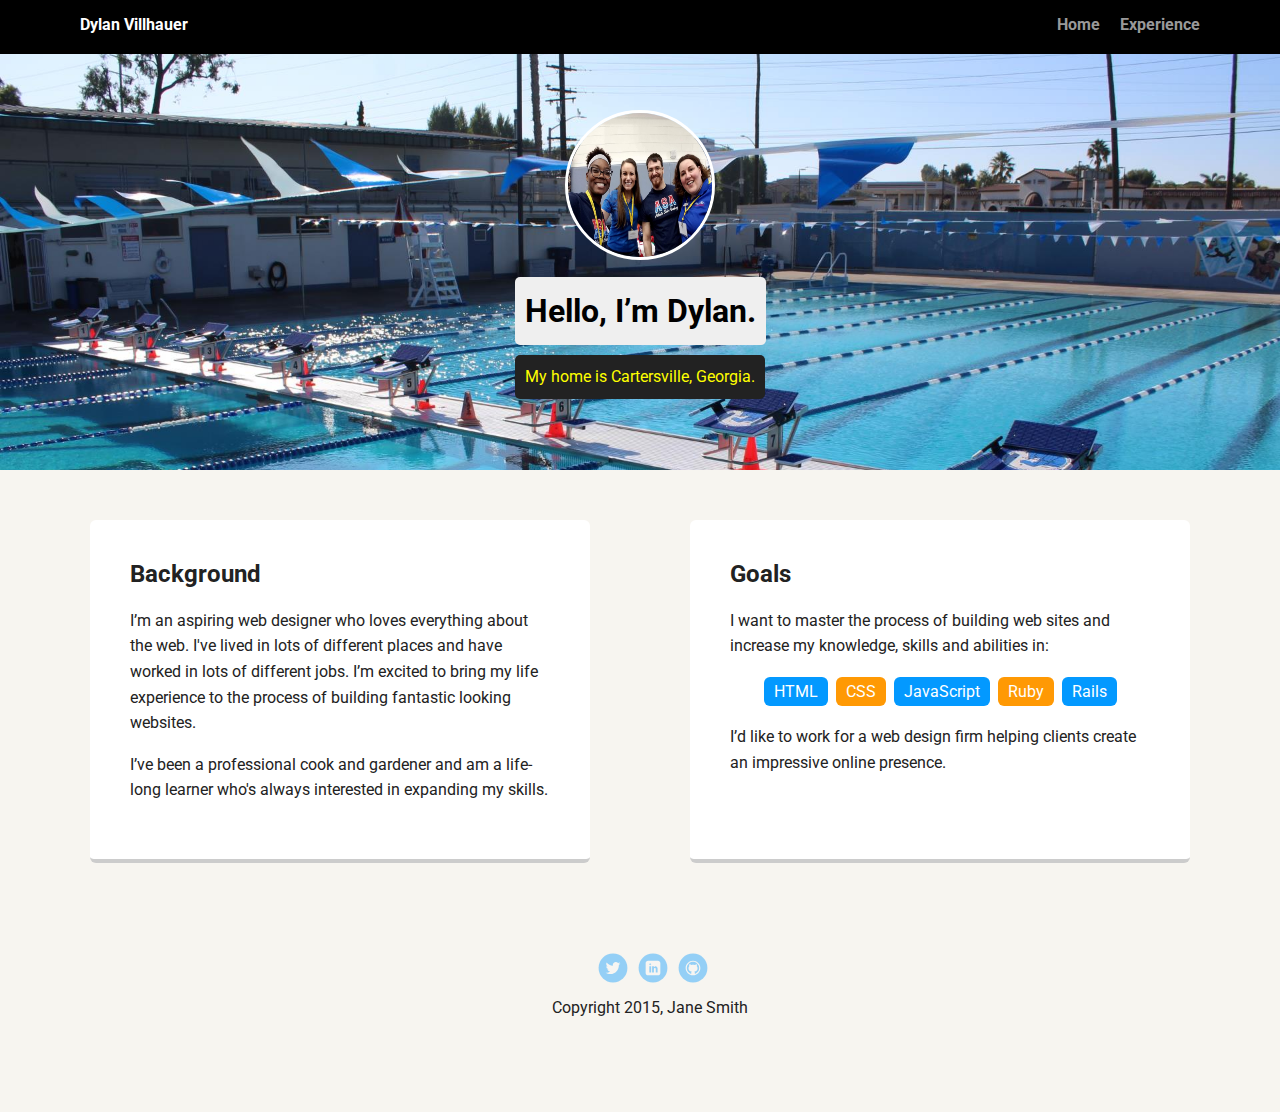
==== index.html @ ca537787 "added starting project files" ====
<!doctype html>
<html lang="en">
<head>
  <meta charset="utf-8">
  <title>Dylan Villhuaer's Profile</title>
  <meta name="viewport" content="width=device-width, initial-scale=1.0">
  <link rel="stylesheet" href="styles.css">
  <link href="https://fonts.googleapis.com/css?family=Muli%7CRoboto:400,300,500,700,900" rel="stylesheet"></head>
  <body>

    <div class="main-nav">
        <ul class="nav">
          <li class="name">Dylan Villhauer</li>
          <li><a href="index.html">Home</a></li>
          <li><a href="#">Experience</a></li>
        </ul>
    </div>

    <header>
      <img src="images/profile-pic.jpg" alt="Picture of Dylan Villhuaer with coworkers" class="profile-image">
      <h1 class="tag name">Hello, I’m Dylan.</h1>
      <p class="tag location">My home is Cartersville, Georgia.</p>
    </header>

    <main class="flex">
      <div class="card">
        <h2>Background</h2>
        <p>I’m an aspiring web designer who loves everything about the web. I've lived in lots of different places and have worked in lots of different jobs. I’m excited to bring my life experience to the process of building fantastic looking websites.</p>
        <p>I’ve been a professional cook and gardener and am a life-long learner who's always interested in expanding my skills.</p>
      </div> 

      <div class="card">
        <h2>Goals</h2>
        <p>I want to master the process of building web sites and increase my knowledge, skills and abilities in:</p>
        <ul class="skills">
          <li>HTML</li>
          <li>CSS</li>
          <li>JavaScript</li>
          <li>Ruby</li>
          <li>Rails</li>
        </ul>
        <p>I’d like to work for a web design firm helping clients create an impressive online presence.</p>
      </div> 

    </main>
    <footer>
      <ul>
        <li><a href="#" class="social twitter">Twitter</a></li>
        <li><a href="#" class="social linkedin">LinkedIn</a></li>
        <li><a href="#" class="social github">Github</a></li>
      </ul>
      <p class="copyright">Copyright 2015, Jane Smith</p>
    </footer>
  </body>
  </html>
---- styles.css ----
/* Global Layout Set-up */
* { 
  box-sizing: border-box;
}
  
body {
  margin: 0;
  padding: 0;
  text-align: center;
  font-family: 'Roboto', sans-serif;
  color: #222;
  background: #f7f5f0;
}
/* Link Styles */

a {
  text-decoration: none;
  color: #999;
}
a:hover {
  color: #6633ff;
}

/* Section Styles */

.main-nav {
  width: 100%;
  background: black;
  min-height: 30px;
  padding: 10px;
  position: fixed;
  text-align: center;
}
.nav {
  display: flex;
  justify-content: space-around;
  font-weight: 700;
  list-style-type: none;
  margin: 0 auto;
  padding: 0;
}

.nav .name {
    display: block;
    margin-right: auto;
    color: white;
}
.nav li {
  padding: 5px 10px 10px 10px;
}
.nav a {
  transition: all .5s;
}
.nav a:hover {
  color: white
}

header {
  text-align: center;
  background: url('images/swim-pool.jpg') no-repeat top center ;
  background-size: cover;
  overflow: hidden;
  padding-top: 60px;
}
header {
  line-height: 1.5;
}
header .profile-image {
  margin-top: 50px;
  width: 150px;
  height: 150px;
  border-radius: 50%;
  border: 3px solid white;
  transition: all .5s;
}
header .profile-image:hover {
  transform: scale(1.2) rotate(5deg);
}
.tag {
  background-color: #efefef;
  color: black;
  padding: 10px;
  border-radius: 5px;
  display: table;
  margin: 10px auto;
} 
.location {
  background-color: #222;
  color: yellow;
}
.card {
  margin: 30px;
  padding: 20px 40px 40px;
  max-width: 500px;
  text-align: left;
  background: #fff;
  border-bottom: 4px solid #ccc;
  border-radius: 6px;
  transition: all .5s;
}
.card:hover {
  border-color: #ff99ff;
}

ul.skills {
  padding: 0;
  text-align: center;
}

.skills li {
  border-radius: 6px;
  display: inline-block;
  background: #ff9904;
  color: white;
  padding: 5px 10px;
  margin: 2px;
}

.skills li:nth-child(odd) {
  background: #0399ff;
}

footer {
  width: 100%;
  min-height: 30px;
  padding: 20px 0 40px 20px;
}

footer .copyright {
  top: -8px;
  font-size: .75em;
}

footer ul {
  list-style-type: none;
  margin: 0;
  padding: 0;
}

footer ul li {
  display: inline-block;
}

a.social {
  display: inline-block;
  text-indent: -9999px;
  margin-left: 5px;
  width: 30px;
  height: 30px;
  background-size: 30px 30px;
  opacity: .4;
  transition: all .5s;
}
a.twitter {
  background-image: url(images/twitter.svg);
}
a.linkedin {
  background-image: url(images/linkedin.svg);
}
a.github {
  background-image: url(images/github.svg);
}
a.social:hover {
  opacity: 1;
}
.clearfix {
  clear: both;
}

/* Styles for larger screens */
@media screen and (min-width: 720px) {
  
  .flex {
      display: -ms-flexbox;      /* TWEENER - IE 10 */
      display: flex; 
      max-width: 1200px;
      -ms-flex-pack: distribute;
      justify-content: space-around;
      margin: 0 auto;
  }

  header {
    min-height: 470px;
  }

  .nav {
    max-width: 1200px;
    padding: 0 30px;
  }


  main {
    padding-top: 20px;
  }

  main p {
    line-height: 1.6em;
  }

  footer {
    font-size: 1.3em;
    max-width: 1200px;
    margin: 40px auto;
  }

}
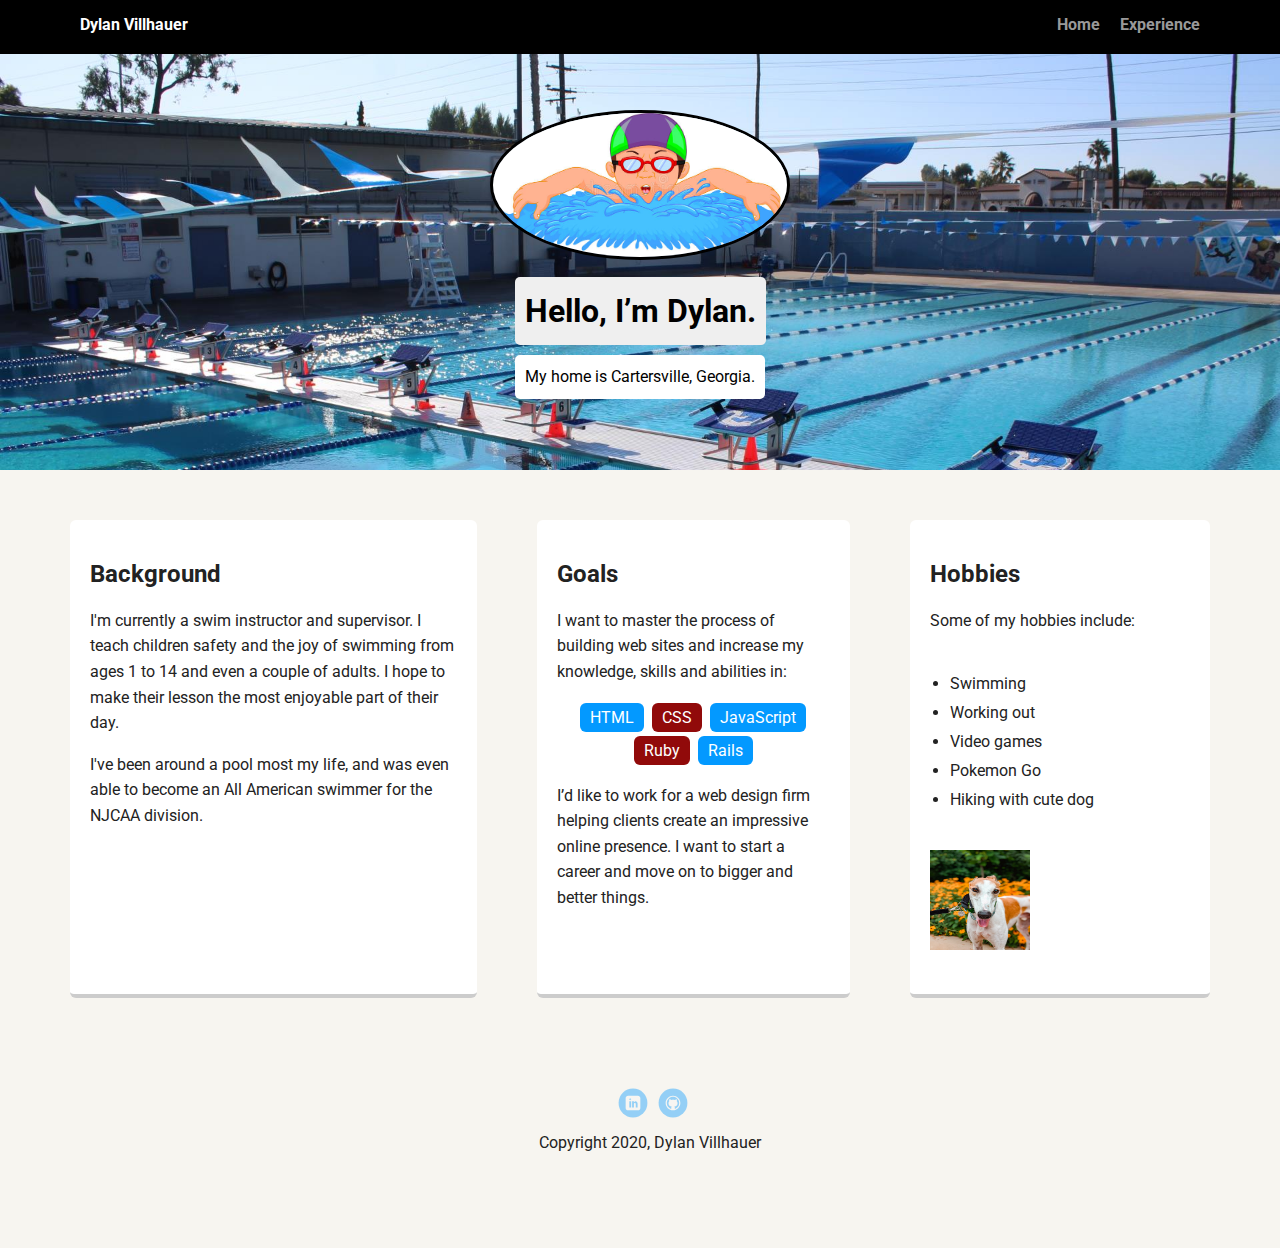
==== commit 70a6d679: "Added new column, changed profile picture" ====
--- a/index.html
+++ b/index.html
@@ -17,7 +17,7 @@
     </div>
 
     <header>
-      <img src="images/profile-pic.jpg" alt="Picture of Dylan Villhuaer with coworkers" class="profile-image">
+      <img src="images/profile-pic.jpg" alt="Picture of a guy swimming" class="profile-image">
       <h1 class="tag name">Hello, I’m Dylan.</h1>
       <p class="tag location">My home is Cartersville, Georgia.</p>
     </header>
@@ -25,8 +25,8 @@
     <main class="flex">
       <div class="card">
         <h2>Background</h2>
-        <p>I’m an aspiring web designer who loves everything about the web. I've lived in lots of different places and have worked in lots of different jobs. I’m excited to bring my life experience to the process of building fantastic looking websites.</p>
-        <p>I’ve been a professional cook and gardener and am a life-long learner who's always interested in expanding my skills.</p>
+        <p>I'm currently a swim instructor and supervisor. I teach children safety and the joy of swimming from ages 1 to 14 and even a couple of adults. I hope to make their lesson the most enjoyable part of their day.</p>
+        <p>I've been around a pool most my life, and was even able to become an All American swimmer for the NJCAA division.</p>
       </div> 
 
       <div class="card">
@@ -39,17 +39,29 @@
           <li>Ruby</li>
           <li>Rails</li>
         </ul>
-        <p>I’d like to work for a web design firm helping clients create an impressive online presence.</p>
+        <p>I’d like to work for a web design firm helping clients create an impressive online presence. I want to start a career and move on to bigger and better things.</p>
       </div> 
+
+      <div class="card">
+        <h2>Hobbies</h2>
+        <p>Some of my hobbies include:</p>
+        <ul class="hobbies">
+          <li>Swimming</li>
+          <li>Working out</li>
+          <li>Video games</li>
+          <li>Pokemon Go</li>
+          <li>Hiking with cute dog</li>
+        </ul>
+        <img src="images/paul-the-dog.jpg" alt="A Picture of the dog Paul" class="hobby-picture">
+      </div>
 
     </main>
     <footer>
       <ul>
-        <li><a href="#" class="social twitter">Twitter</a></li>
-        <li><a href="#" class="social linkedin">LinkedIn</a></li>
-        <li><a href="#" class="social github">Github</a></li>
+        <li><a href="https://www.linkedin.com/in/dylan-villhauer-3693aa1ba/" class="social linkedin">LinkedIn</a></li>
+        <li><a href="https://github.com/DylanVillh" class="social github">Github</a></li>
       </ul>
-      <p class="copyright">Copyright 2015, Jane Smith</p>
+      <p class="copyright">Copyright 2020, Dylan Villhauer</p>
     </footer>
   </body>
   </html>
--- a/styles.css
+++ b/styles.css
@@ -67,14 +67,14 @@
 }
 header .profile-image {
   margin-top: 50px;
-  width: 150px;
+  width: 300px;
   height: 150px;
   border-radius: 50%;
-  border: 3px solid white;
+  border: 3px solid rgb(0, 0, 0);
   transition: all .5s;
 }
 header .profile-image:hover {
-  transform: scale(1.2) rotate(5deg);
+  transform: scale(1.3) rotate(360deg);
 }
 .tag {
   background-color: #efefef;
@@ -85,13 +85,14 @@
   margin: 10px auto;
 } 
 .location {
-  background-color: #222;
-  color: yellow;
+  background-color: white;
+  color: black;
 }
 .card {
   margin: 30px;
-  padding: 20px 40px 40px;
+  padding: 20px 20px 40px;
   max-width: 500px;
+  min-width: 300px;
   text-align: left;
   background: #fff;
   border-bottom: 4px solid #ccc;
@@ -110,7 +111,7 @@
 .skills li {
   border-radius: 6px;
   display: inline-block;
-  background: #ff9904;
+  background: #910a0a;
   color: white;
   padding: 5px 10px;
   margin: 2px;
@@ -118,6 +119,20 @@
 
 .skills li:nth-child(odd) {
   background: #0399ff;
+}
+
+ul.hobbies {
+  padding: 20px;
+}
+
+.hobbies li {
+  padding: 5px 0;
+  margin: 0;
+}
+
+.hobby-picture{
+  width: 100px;
+  height: 100px;
 }
 
 footer {
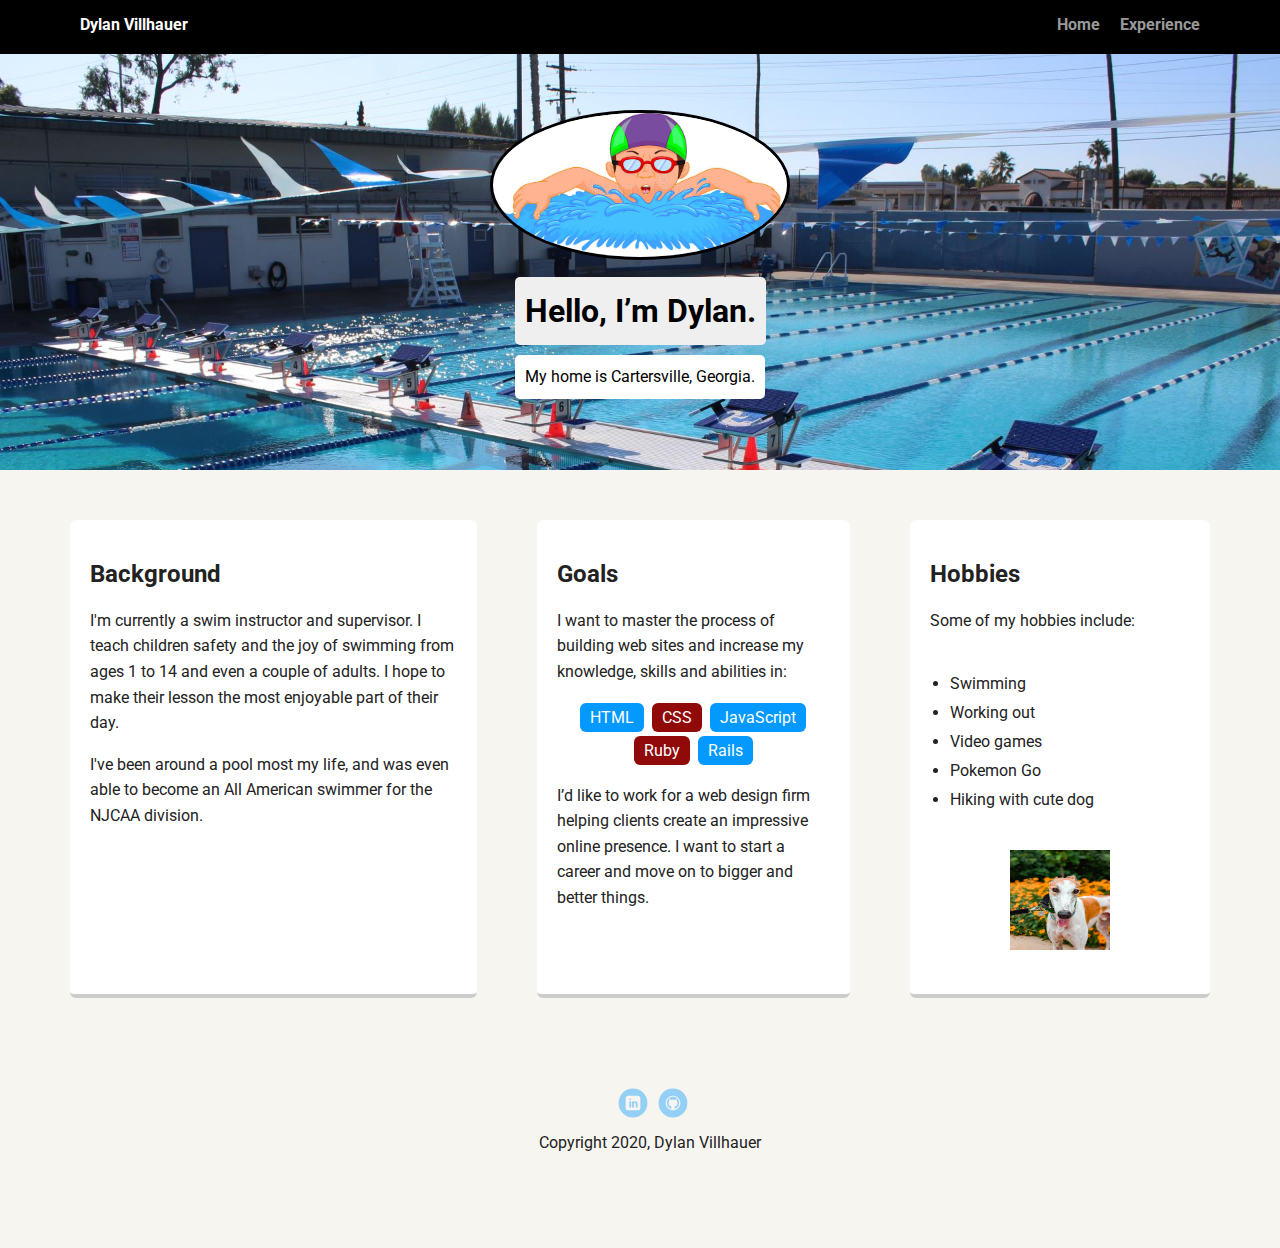
==== commit 08c0f44c: "added a new html and changed some class names" ====
--- a/index.html
+++ b/index.html
@@ -12,7 +12,7 @@
         <ul class="nav">
           <li class="name">Dylan Villhauer</li>
           <li><a href="index.html">Home</a></li>
-          <li><a href="#">Experience</a></li>
+          <li><a href="experience.html">Experience</a></li>
         </ul>
     </div>
 
@@ -23,13 +23,13 @@
     </header>
 
     <main class="flex">
-      <div class="card">
+      <div class="info-block">
         <h2>Background</h2>
         <p>I'm currently a swim instructor and supervisor. I teach children safety and the joy of swimming from ages 1 to 14 and even a couple of adults. I hope to make their lesson the most enjoyable part of their day.</p>
         <p>I've been around a pool most my life, and was even able to become an All American swimmer for the NJCAA division.</p>
       </div> 
 
-      <div class="card">
+      <div class="info-block">
         <h2>Goals</h2>
         <p>I want to master the process of building web sites and increase my knowledge, skills and abilities in:</p>
         <ul class="skills">
@@ -42,7 +42,7 @@
         <p>I’d like to work for a web design firm helping clients create an impressive online presence. I want to start a career and move on to bigger and better things.</p>
       </div> 
 
-      <div class="card">
+      <div class="info-block">
         <h2>Hobbies</h2>
         <p>Some of my hobbies include:</p>
         <ul class="hobbies">
@@ -52,7 +52,9 @@
           <li>Pokemon Go</li>
           <li>Hiking with cute dog</li>
         </ul>
-        <img src="images/paul-the-dog.jpg" alt="A Picture of the dog Paul" class="hobby-picture">
+        <center>
+          <img src="images/paul-the-dog.jpg" alt="A Picture of the dog Paul" class="info-block-pic">
+        </center>
       </div>
 
     </main>
--- a/styles.css
+++ b/styles.css
@@ -88,7 +88,7 @@
   background-color: white;
   color: black;
 }
-.card {
+.info-block {
   margin: 30px;
   padding: 20px 20px 40px;
   max-width: 500px;
@@ -99,8 +99,8 @@
   border-radius: 6px;
   transition: all .5s;
 }
-.card:hover {
-  border-color: #ff99ff;
+.info-block:hover {
+  border-color: #020153;
 }
 
 ul.skills {
@@ -130,7 +130,7 @@
   margin: 0;
 }
 
-.hobby-picture{
+.info-block-pic{
   width: 100px;
   height: 100px;
 }
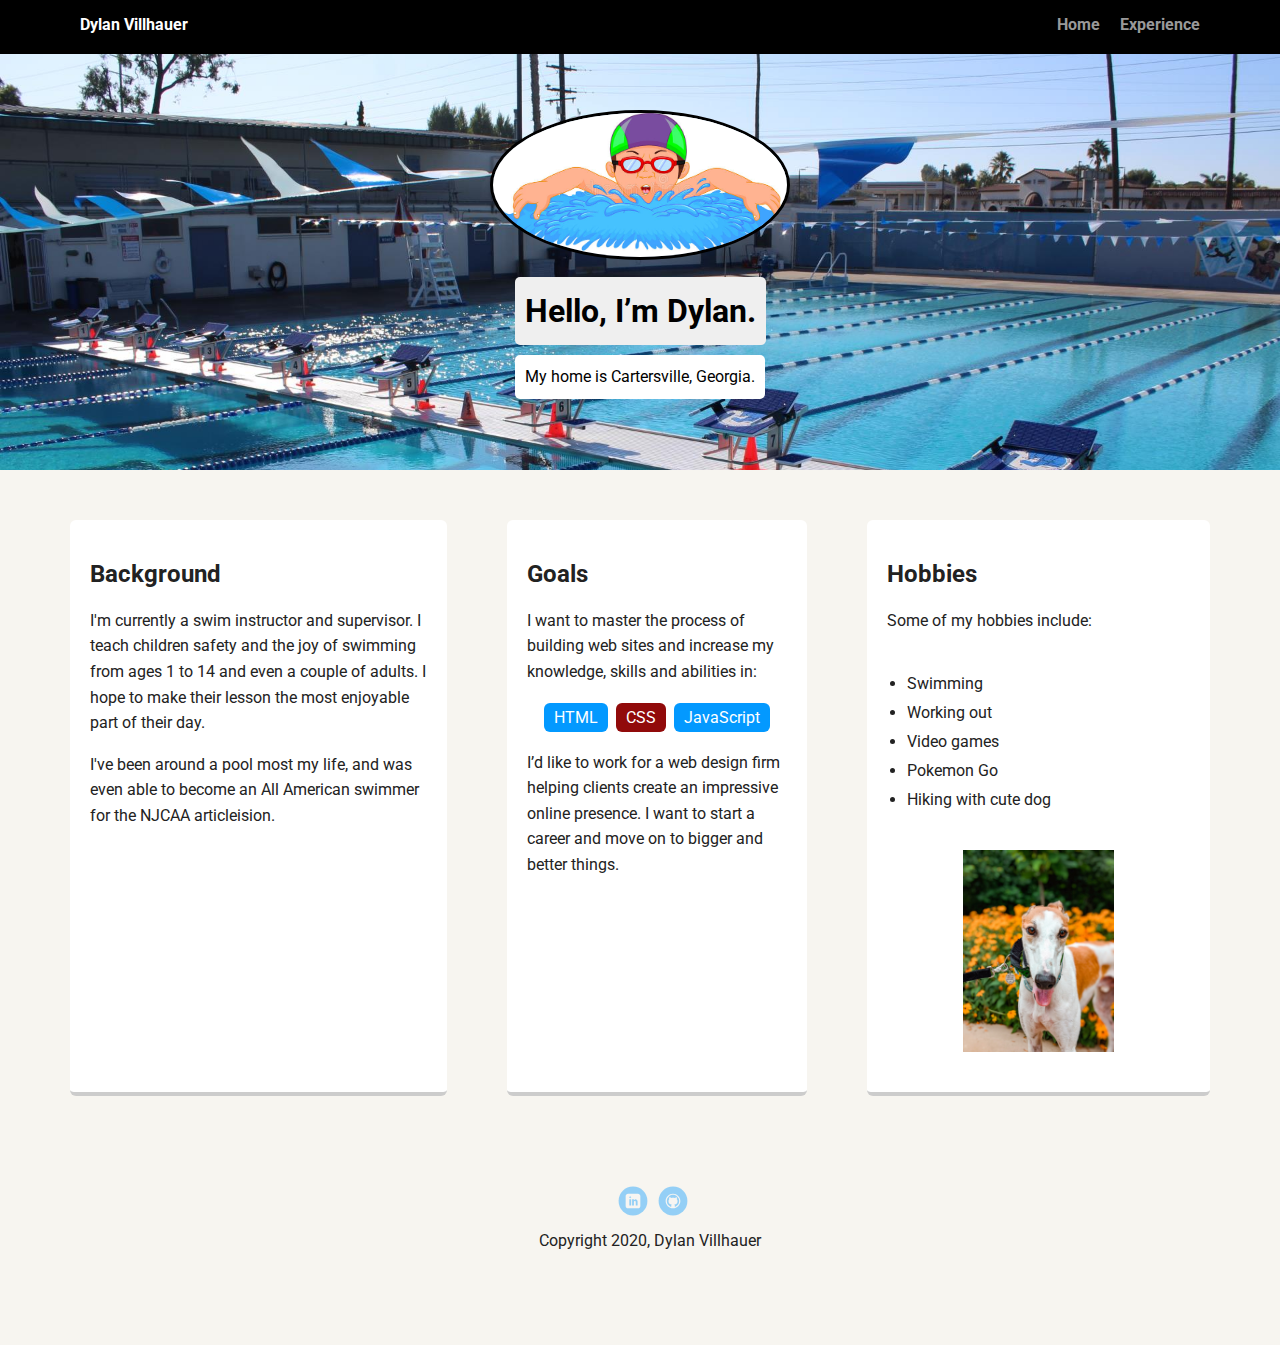
==== commit a700c764: "changed divs, fixed any errors on html and css checks" ====
--- a/index.html
+++ b/index.html
@@ -8,13 +8,13 @@
   <link href="https://fonts.googleapis.com/css?family=Muli%7CRoboto:400,300,500,700,900" rel="stylesheet"></head>
   <body>
 
-    <div class="main-nav">
+    <nav class="main-nav">
         <ul class="nav">
           <li class="name">Dylan Villhauer</li>
           <li><a href="index.html">Home</a></li>
           <li><a href="experience.html">Experience</a></li>
         </ul>
-    </div>
+      </nav>
 
     <header>
       <img src="images/profile-pic.jpg" alt="Picture of a guy swimming" class="profile-image">
@@ -23,26 +23,24 @@
     </header>
 
     <main class="flex">
-      <div class="info-block">
+      <article class="card">
         <h2>Background</h2>
         <p>I'm currently a swim instructor and supervisor. I teach children safety and the joy of swimming from ages 1 to 14 and even a couple of adults. I hope to make their lesson the most enjoyable part of their day.</p>
-        <p>I've been around a pool most my life, and was even able to become an All American swimmer for the NJCAA division.</p>
-      </div> 
+        <p>I've been around a pool most my life, and was even able to become an All American swimmer for the NJCAA articleision.</p>
+      </article> 
 
-      <div class="info-block">
+      <article class="card">
         <h2>Goals</h2>
         <p>I want to master the process of building web sites and increase my knowledge, skills and abilities in:</p>
         <ul class="skills">
           <li>HTML</li>
           <li>CSS</li>
           <li>JavaScript</li>
-          <li>Ruby</li>
-          <li>Rails</li>
         </ul>
         <p>I’d like to work for a web design firm helping clients create an impressive online presence. I want to start a career and move on to bigger and better things.</p>
-      </div> 
+      </article> 
 
-      <div class="info-block">
+      <article class="card">
         <h2>Hobbies</h2>
         <p>Some of my hobbies include:</p>
         <ul class="hobbies">
@@ -52,10 +50,8 @@
           <li>Pokemon Go</li>
           <li>Hiking with cute dog</li>
         </ul>
-        <center>
-          <img src="images/paul-the-dog.jpg" alt="A Picture of the dog Paul" class="info-block-pic">
-        </center>
-      </div>
+          <img src="images/paul-the-dog.jpg" alt="A Picture of the dog Paul" class="card-pic">
+      </article>
 
     </main>
     <footer>
--- a/styles.css
+++ b/styles.css
@@ -88,7 +88,7 @@
   background-color: white;
   color: black;
 }
-.info-block {
+.card {
   margin: 30px;
   padding: 20px 20px 40px;
   max-width: 500px;
@@ -99,7 +99,7 @@
   border-radius: 6px;
   transition: all .5s;
 }
-.info-block:hover {
+.card:hover {
   border-color: #020153;
 }
 
@@ -130,9 +130,11 @@
   margin: 0;
 }
 
-.info-block-pic{
-  width: 100px;
-  height: 100px;
+.card-pic{
+  display: block;
+  margin-left: auto;
+  margin-right: auto;
+  width: 50%;
 }
 
 footer {
